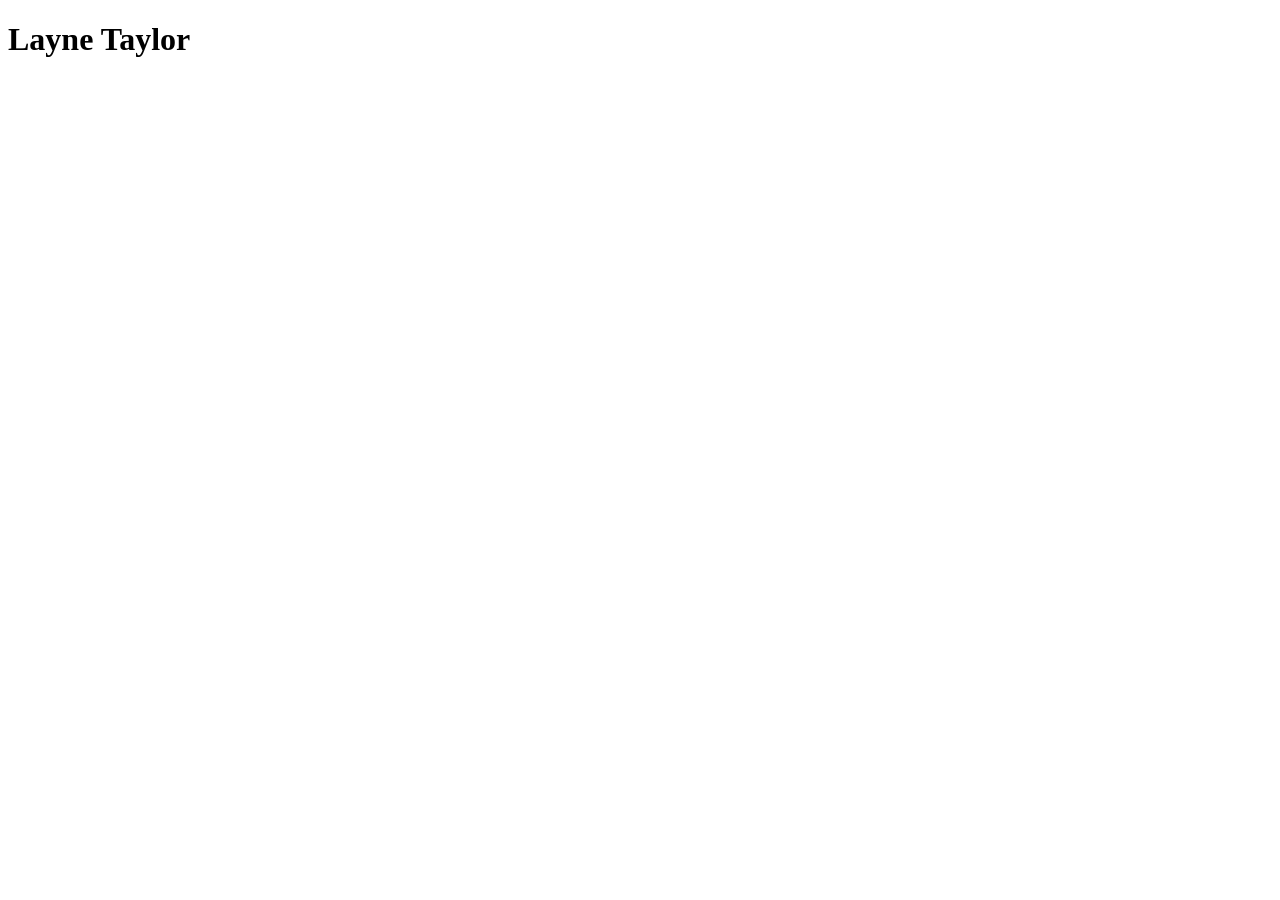
==== index.html @ 3b6f6183 "initial commit" ====
<!DOCTYPE html>
<html>
<head>
  <title>Layne Taylor's Resume</title>
  <link href="style.css" rel="stylesheet">
  <script src="app.js"></script>
</head>
<header>
  <div>
  <h1>Layne Taylor</h1>
 </div>
</header>

</html>
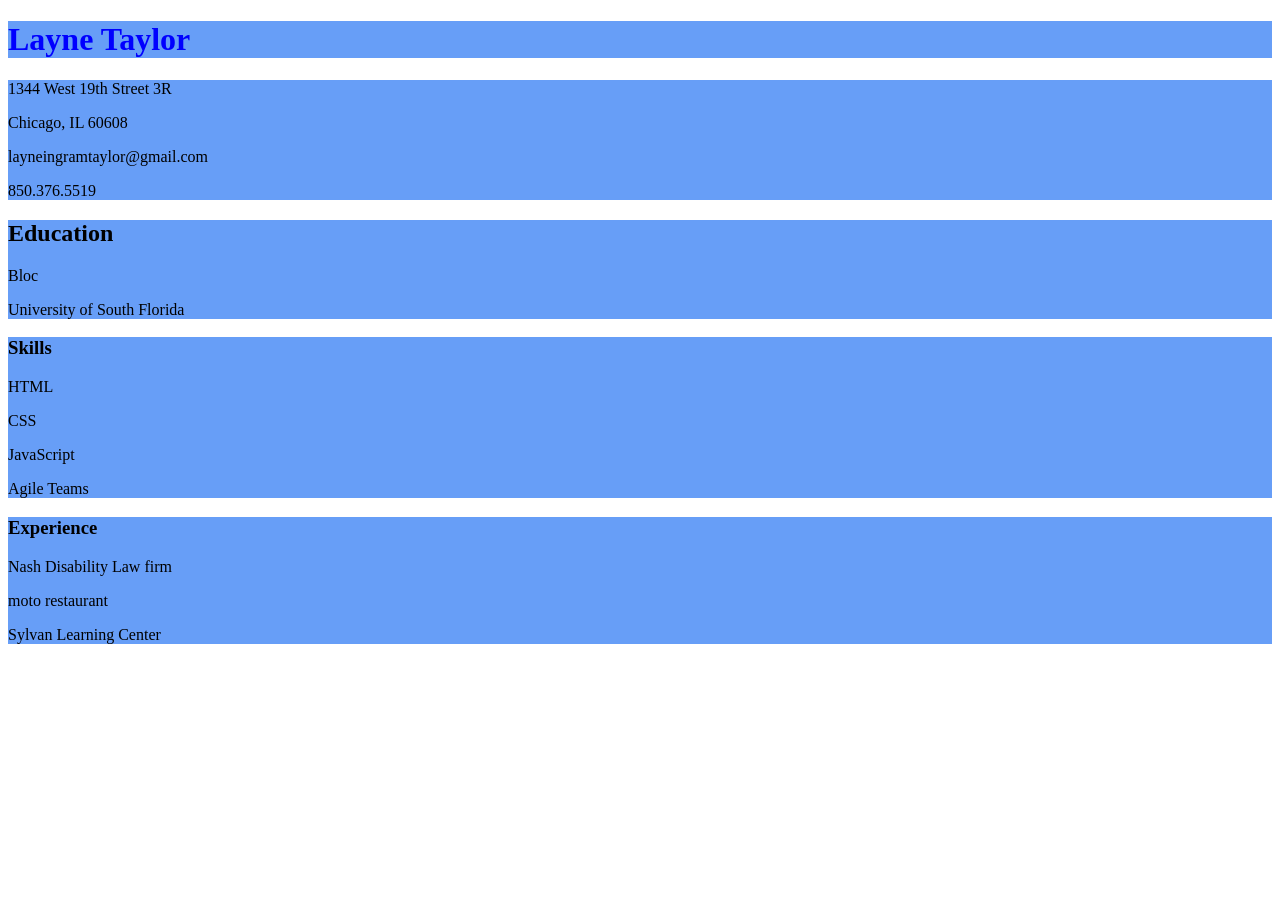
==== commit bc4ac696: "add site outline" ====
--- a/index.html
+++ b/index.html
@@ -5,10 +5,34 @@
   <link href="style.css" rel="stylesheet">
   <script src="app.js"></script>
 </head>
+<body>
 <header>
-  <div>
   <h1>Layne Taylor</h1>
- </div>
+  <section class="personalinfo">
+    <p>1344 West 19th Street 3R</p>
+    <p>Chicago, IL 60608</p>
+    <p>layneingramtaylor@gmail.com</p>
+    <p>850.376.5519</p>
+  </section>
 </header>
+  <section class="education">
+    <h2>Education</h2>
+      <p>Bloc</p>
+      <p>University of South Florida</p>
+  </section>
+  <section class="skills">
+    <h3>Skills</h3>
+      <p>HTML</p>
+      <p>CSS</p>
+      <p>JavaScript</p>
+      <p>Agile Teams</p>
+  </section>
+  <section class="experience">
+    <h3>Experience</h3>
+      <p>Nash Disability Law firm</p>
+      <p>moto restaurant</p>
+      <p>Sylvan Learning Center</p>
+    </h3>
 
+</body>
 </html>
--- a/style.css
+++ b/style.css
@@ -0,0 +1,20 @@
+h1 {
+  color: blue;
+  background-color: #679ef7;
+}
+
+.personalinfo {
+  background-color: #679ef7;
+}
+
+.education {
+  background-color: #679ef7;
+}
+
+.skills {
+  background-color: #679ef7;
+}
+
+.experience {
+  background-color: #679ef7;
+}
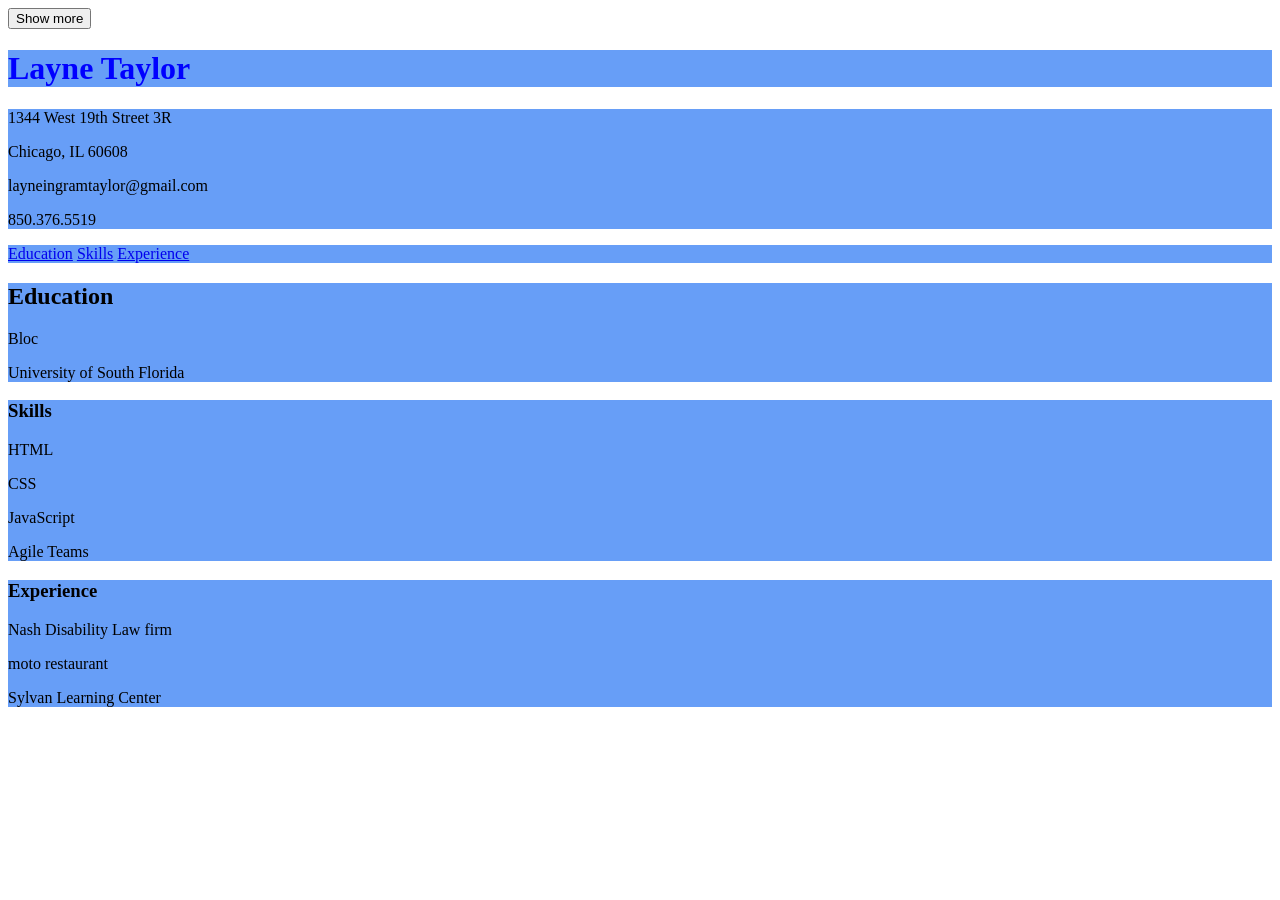
==== commit 8fd67945: "EOD changes: navigation links" ====
--- a/index.html
+++ b/index.html
@@ -6,6 +6,7 @@
   <script src="app.js"></script>
 </head>
 <body>
+  <button id='show-more'>Show more</button>
 <header>
   <h1>Layne Taylor</h1>
   <section class="personalinfo">
@@ -15,24 +16,33 @@
     <p>850.376.5519</p>
   </section>
 </header>
-  <section class="education">
+  <nav>
+    <a  href='#education'>Education</a>
+    <a href='#skills'>Skills</a>
+    <a href='#Experience'>Experience</a>
+  </nav>
+
+  <section id="education">
     <h2>Education</h2>
-      <p>Bloc</p>
-      <p>University of South Florida</p>
+    <p>Bloc</p>
+    <p>University of South Florida</p>
   </section>
-  <section class="skills">
+
+  <section id="skills">
     <h3>Skills</h3>
       <p>HTML</p>
       <p>CSS</p>
       <p>JavaScript</p>
       <p>Agile Teams</p>
   </section>
-  <section class="experience">
+  <section id="experience">
     <h3>Experience</h3>
       <p>Nash Disability Law firm</p>
       <p>moto restaurant</p>
       <p>Sylvan Learning Center</p>
     </h3>
 
+
+
 </body>
 </html>
--- a/style.css
+++ b/style.css
@@ -7,14 +7,18 @@
   background-color: #679ef7;
 }
 
-.education {
+nav {
   background-color: #679ef7;
 }
 
-.skills {
+#education {
   background-color: #679ef7;
 }
 
-.experience {
+#skills {
   background-color: #679ef7;
 }
+
+#experience {
+  background-color: #679ef7;
+}
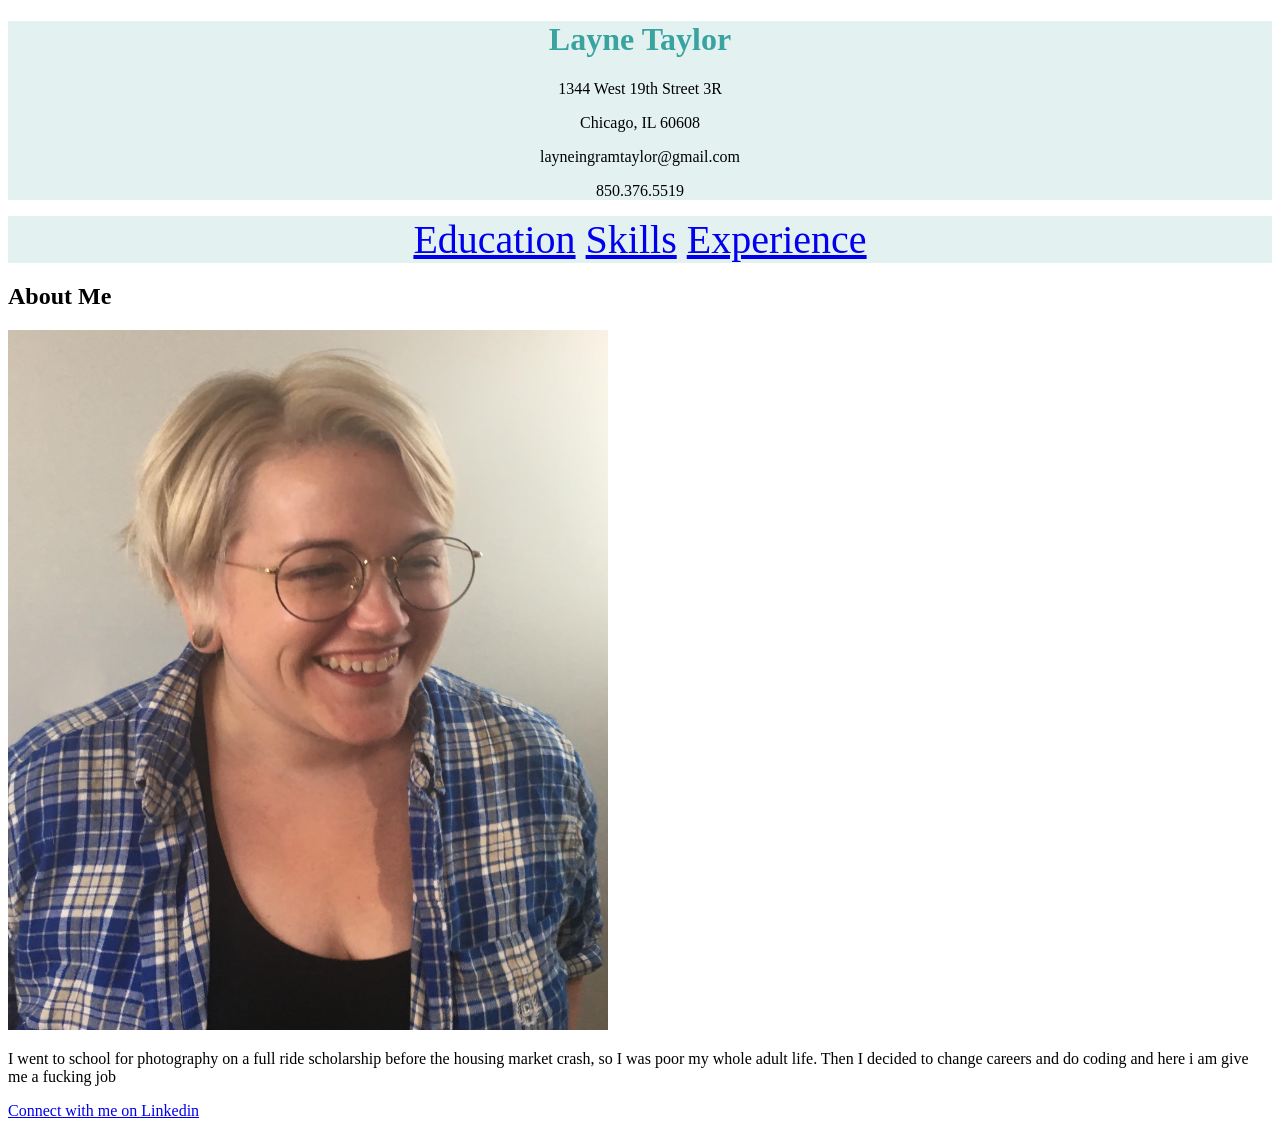
==== commit 31b87a05: "add education, skills and experience html files as well as an about me section on the main page with" ====
--- a/index.html
+++ b/index.html
@@ -3,46 +3,45 @@
 <head>
   <title>Layne Taylor's Resume</title>
   <link href="style.css" rel="stylesheet">
-  <script src="app.js"></script>
+
 </head>
 <body>
-  <button id='show-more'>Show more</button>
+
 <header>
-  <h1>Layne Taylor</h1>
+  <h1 id='myHeading'>Layne Taylor</h1>
+  <!-- instructions from treehouse on DOM manipulation -->
+  <!-- <input type="text" id="myTextInput">
+  <button id="myButton">Change Headline Color</button> -->
   <section class="personalinfo">
     <p>1344 West 19th Street 3R</p>
     <p>Chicago, IL 60608</p>
     <p>layneingramtaylor@gmail.com</p>
     <p>850.376.5519</p>
+
   </section>
 </header>
+
   <nav>
-    <a  href='#education'>Education</a>
-    <a href='#skills'>Skills</a>
-    <a href='#Experience'>Experience</a>
+    <a  href='education.html' target='_blank'>Education</a>
+    <a href='skills.html' target='_blank'>Skills</a>
+    <a href='experience.html' target='blank'>Experience</a>
   </nav>
 
-  <section id="education">
-    <h2>Education</h2>
-    <p>Bloc</p>
-    <p>University of South Florida</p>
+  <section>
+    <h2>About Me</h2>
+    <!-- i need to fix this aspect ration but idk how -->
+    <img id='pictureOfMe' src='laynet.jpg' width="600" height="700" alt='a beautiful picture of my face'>
+    <p>I went to school for photography on a full ride scholarship before the housing market crash, so I was poor my whole adult life. Then I decided to change careers and do coding and here i am give me a fucking job</p>
+    <a href="https://www.linkedin.com/in/layne-taylor/" target='_blank'>Connect with me on Linkedin</a>
   </section>
-
-  <section id="skills">
-    <h3>Skills</h3>
-      <p>HTML</p>
-      <p>CSS</p>
-      <p>JavaScript</p>
-      <p>Agile Teams</p>
-  </section>
-  <section id="experience">
-    <h3>Experience</h3>
-      <p>Nash Disability Law firm</p>
-      <p>moto restaurant</p>
-      <p>Sylvan Learning Center</p>
-    </h3>
 
 
 
+
+
+
+
+
+<script src="app.js"></script>
 </body>
 </html>
--- a/style.css
+++ b/style.css
@@ -1,24 +1,36 @@
+header {
+  background-color: #e3f2f1;
+  text-align: center;
+}
+
 h1 {
-  color: blue;
-  background-color: #679ef7;
+  color: #39a39f;
+  background-color: #e3f2f1;
 }
 
 .personalinfo {
-  background-color: #679ef7;
+  background-color: #e3f2f1;
 }
 
 nav {
-  background-color: #679ef7;
+  background-color: #e3f2f1;
+  text-align: center;
+  font-size: 40px;
 }
 
-#education {
-  background-color: #679ef7;
+#picureOfMe {
+  max-width: 100%;
+  height: auto;
+}
+
+/* #education {
+  background-color: #e3f2f1;
 }
 
 #skills {
-  background-color: #679ef7;
+  background-color: #e3f2f1;
 }
 
 #experience {
-  background-color: #679ef7;
-}
+  background-color: #e3f2f1;
+} */
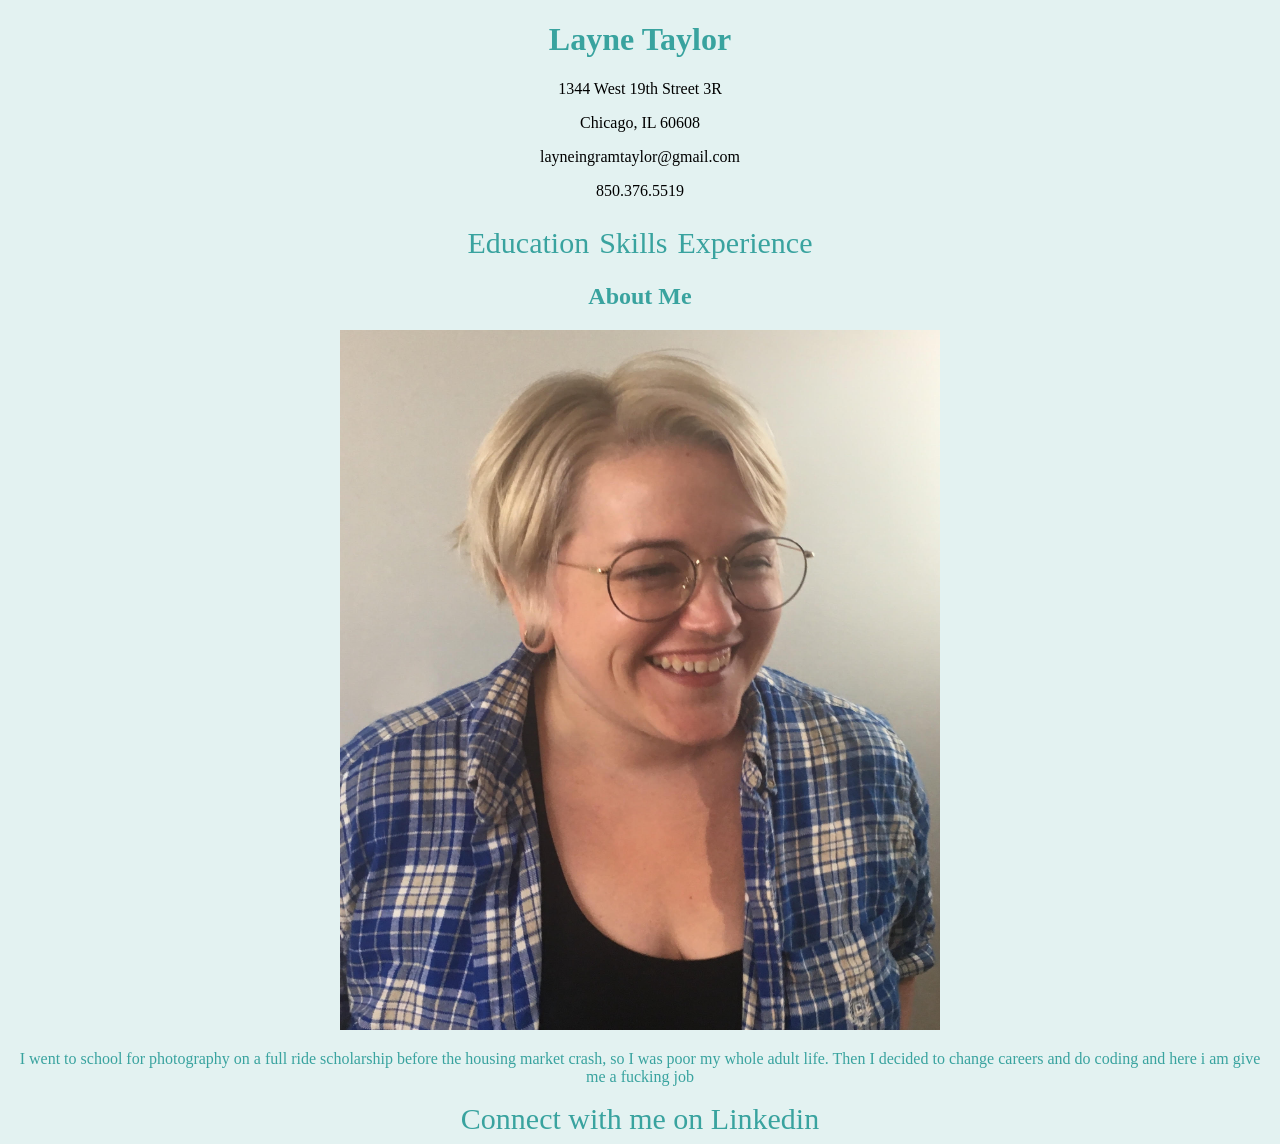
==== commit 0808b8cc: "add a styling/EOD edits" ====
--- a/index.html
+++ b/index.html
@@ -27,7 +27,7 @@
     <a href='experience.html' target='blank'>Experience</a>
   </nav>
 
-  <section>
+  <section id='aboutMe'>
     <h2>About Me</h2>
     <!-- i need to fix this aspect ration but idk how -->
     <img id='pictureOfMe' src='laynet.jpg' width="600" height="700" alt='a beautiful picture of my face'>
--- a/style.css
+++ b/style.css
@@ -1,3 +1,7 @@
+* {
+  background-color: #e3f2f1;
+}
+
 header {
   background-color: #e3f2f1;
   text-align: center;
@@ -16,21 +20,30 @@
   background-color: #e3f2f1;
   text-align: center;
   font-size: 40px;
+
+}
+
+
+
+a {
+  text-decoration: none;
+  font-size: 30px;
+  color: #39a39f;
+}
+
+
+a:hover {
+  color: #c65c60;
+}
+
+/*I can't get a:visited to work*/
+
+#aboutMe {
+  text-align: center;
+  color: #39a39f;
 }
 
 #picureOfMe {
   max-width: 100%;
   height: auto;
 }
-
-/* #education {
-  background-color: #e3f2f1;
-}
-
-#skills {
-  background-color: #e3f2f1;
-}
-
-#experience {
-  background-color: #e3f2f1;
-} */
